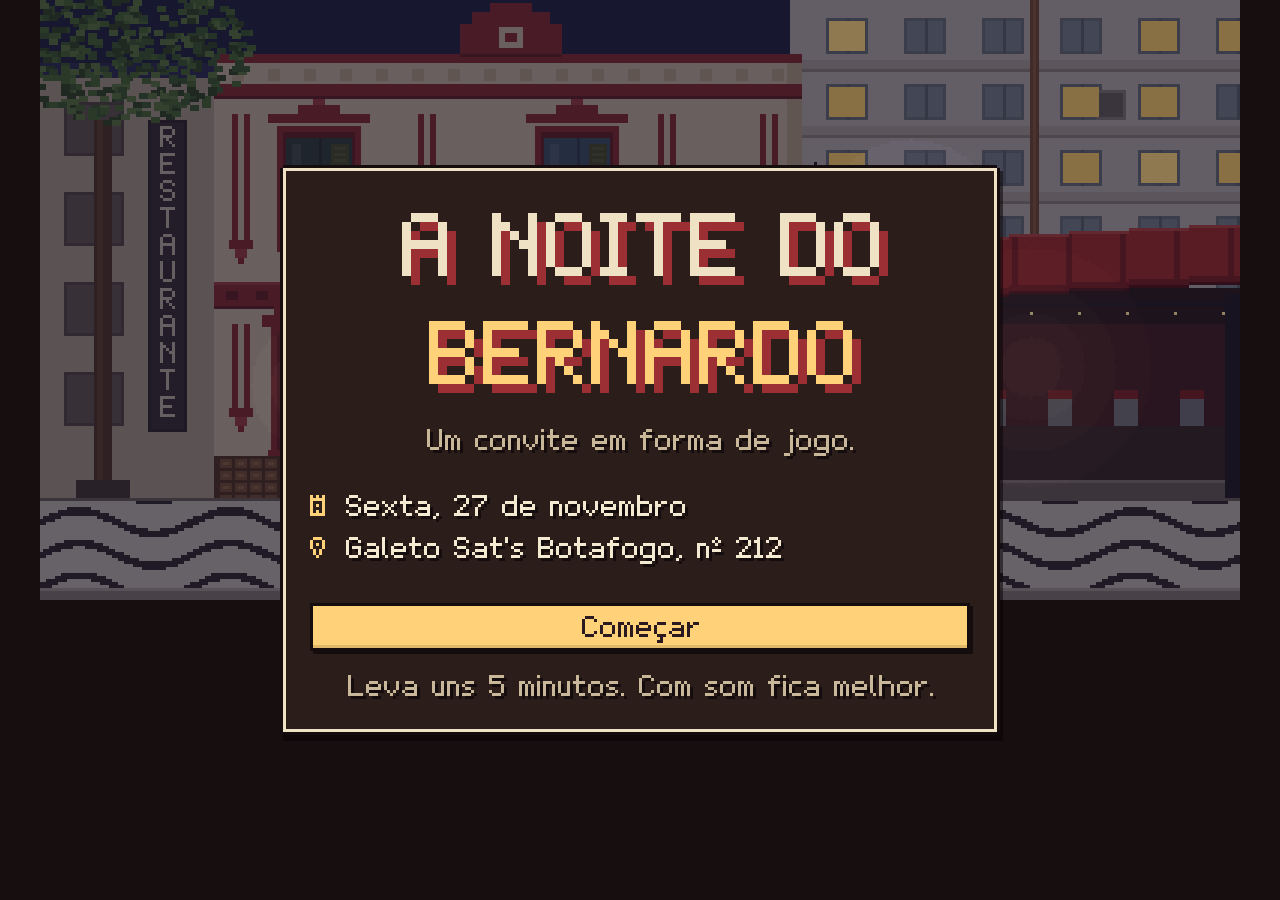
==== index.html @ 19d326d0 "Primeira versão jogável do convite A Noite do Bernardo Point and click em pixel art no Galeto Sat's:" ====
<!DOCTYPE html>
<html lang="pt-BR">
<head>
  <meta charset="utf-8">
  <meta name="viewport" content="width=device-width, initial-scale=1, maximum-scale=1, user-scalable=no, viewport-fit=cover">
  <meta name="theme-color" content="#1c1214">
  <meta name="description" content="Convite interativo para a noite do Bernardo no Galeto Sat's.">
  <meta property="og:title" content="A Noite do Bernardo">
  <meta property="og:description" content="Um convite em forma de jogo. Chopp, polenta e acontecimentos de procedência duvidosa.">
  <title>A Noite do Bernardo</title>
  <link rel="icon" href="data:image/svg+xml,%3Csvg xmlns='http://www.w3.org/2000/svg' viewBox='0 0 8 8' shape-rendering='crispEdges'%3E%3Crect x='2' y='1' width='4' height='6' fill='%23f4ead2'/%3E%3Crect x='2' y='3' width='4' height='4' fill='%23e8a33a'/%3E%3Crect x='6' y='3' width='1' height='2' fill='%23f4ead2'/%3E%3C/svg%3E">
  <link rel="stylesheet" href="style.css">
</head>
<body>
  <canvas id="tela" aria-label="Jogo: A Noite do Bernardo"></canvas>
  <input id="campo-nome" type="text" maxlength="40" autocomplete="given-name" autocapitalize="words" spellcheck="false" enterkeyhint="done" aria-label="Seu nome">
  <noscript>Este convite é um jogo e precisa de JavaScript ativado.</noscript>
  <script type="module" src="js/main.js"></script>
</body>
</html>
---- style.css ----
html, body {
  margin: 0;
  padding: 0;
  height: 100%;
  overflow: hidden;
  background: #1c1214;
  color: #f4ead2;
  overscroll-behavior: none;
  -webkit-tap-highlight-color: transparent;
  -webkit-user-select: none;
  user-select: none;
  touch-action: none;
}

#tela {
  position: fixed;
  inset: 0;
  display: block;
  image-rendering: pixelated;
  image-rendering: crisp-edges;
}

/* Campo real de texto, invisível, posicionado sobre a caixa desenhada no canvas.
   Assim o teclado do celular abre normalmente. */
#campo-nome {
  position: fixed;
  left: -9999px;
  top: 0;
  width: 10px;
  height: 10px;
  opacity: 0.01;
  font-size: 16px; /* evita zoom automático no iOS */
  border: 0;
  padding: 0;
  background: transparent;
  color: transparent;
  caret-color: transparent;
  outline: none;
}

noscript {
  display: block;
  padding: 2rem;
  font-family: monospace;
}
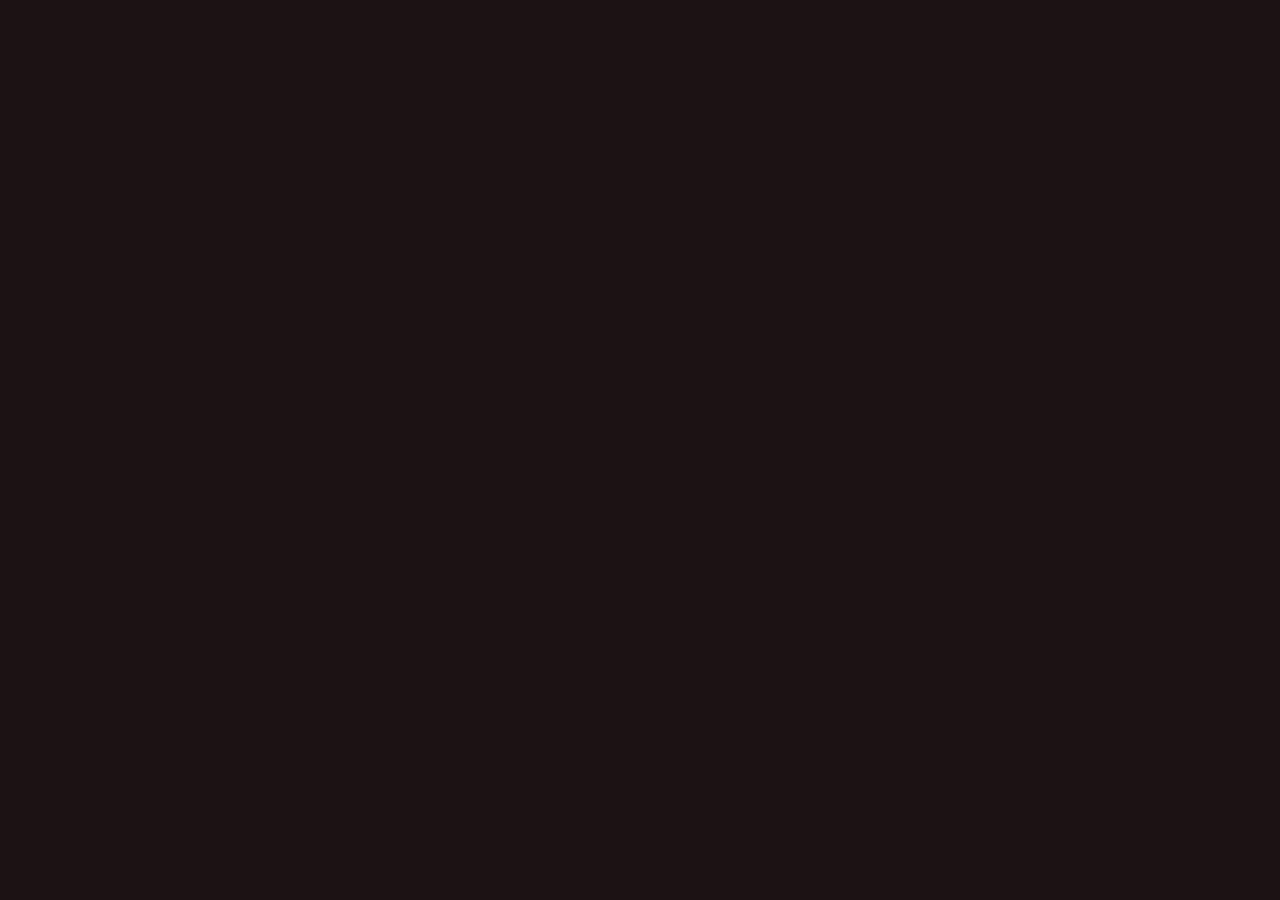
==== commit 488ed9a6: "Prévia do link para WhatsApp e redes - Imagem de prévia 1200x630 em pixel art (preview.png) - Título" ====
--- a/index.html
+++ b/index.html
@@ -4,9 +4,24 @@
   <meta charset="utf-8">
   <meta name="viewport" content="width=device-width, initial-scale=1, maximum-scale=1, user-scalable=no, viewport-fit=cover">
   <meta name="theme-color" content="#1c1214">
-  <meta name="description" content="Convite interativo para a noite do Bernardo no Galeto Sat's.">
-  <meta property="og:title" content="A Noite do Bernardo">
-  <meta property="og:description" content="Um convite em forma de jogo. Chopp, polenta e acontecimentos de procedência duvidosa.">
+  <meta name="description" content="Um convite em forma de jogo para o aniversário do Bernardo. Sexta, 27/11, a partir das 17h, no Galeto Sat's de Botafogo.">
+  <!-- prévia do link (WhatsApp, Instagram, Telegram etc.) -->
+  <meta property="og:type" content="website">
+  <meta property="og:locale" content="pt_BR">
+  <meta property="og:site_name" content="A Noite do Bernardo">
+  <meta property="og:url" content="https://be-beta.github.io/convite-aniversario/">
+  <meta property="og:title" content="A Noite do Bernardo · Sexta, 27/11 no Sat's">
+  <meta property="og:description" content="Um convite em forma de jogo. Monte seu personagem, salve o parabéns com uma polenta e confirme presença. Leva uns 5 minutos.">
+  <meta property="og:image" content="https://be-beta.github.io/convite-aniversario/preview.png">
+  <meta property="og:image:secure_url" content="https://be-beta.github.io/convite-aniversario/preview.png">
+  <meta property="og:image:type" content="image/png">
+  <meta property="og:image:width" content="1200">
+  <meta property="og:image:height" content="630">
+  <meta property="og:image:alt" content="A galera em pixel art comemorando na calçada do Galeto Sat's, com o título A Noite do Bernardo">
+  <meta name="twitter:card" content="summary_large_image">
+  <meta name="twitter:title" content="A Noite do Bernardo · Sexta, 27/11 no Sat's">
+  <meta name="twitter:description" content="Um convite em forma de jogo. Monte seu personagem, salve o parabéns com uma polenta e confirme presença.">
+  <meta name="twitter:image" content="https://be-beta.github.io/convite-aniversario/preview.png">
   <title>A Noite do Bernardo</title>
   <link rel="icon" href="data:image/svg+xml,%3Csvg xmlns='http://www.w3.org/2000/svg' viewBox='0 0 8 8' shape-rendering='crispEdges'%3E%3Crect x='2' y='1' width='4' height='6' fill='%23f4ead2'/%3E%3Crect x='2' y='3' width='4' height='4' fill='%23e8a33a'/%3E%3Crect x='6' y='3' width='1' height='2' fill='%23f4ead2'/%3E%3C/svg%3E">
   <link rel="stylesheet" href="style.css">
